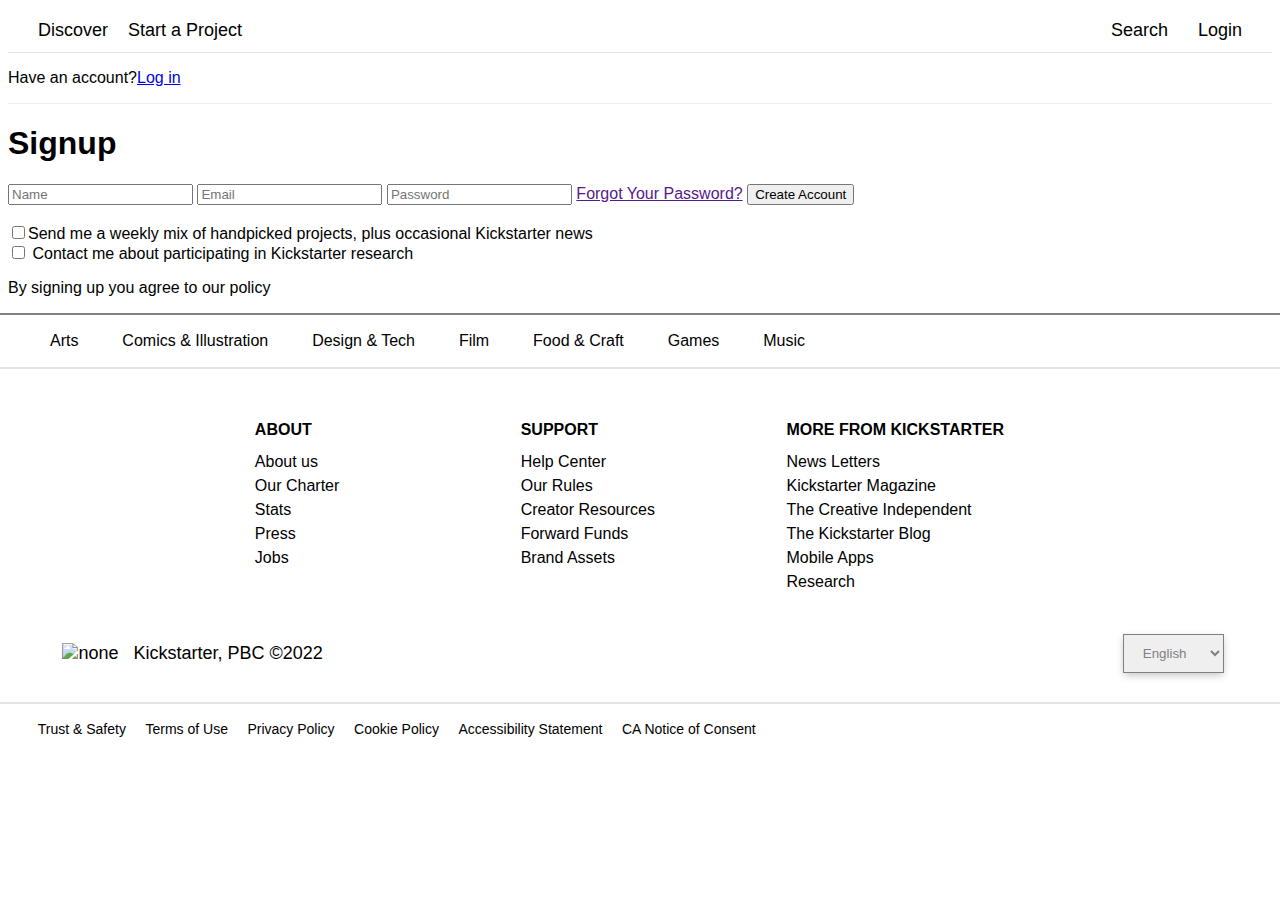
==== signup.html @ 2ec5717d "Day-4 Completed" ====
<!DOCTYPE html>
<html lang="en">
<head>
    <meta charset="UTF-8">
    <meta http-equiv="X-UA-Compatible" content="IE=edge">
    <meta name="viewport" content="width=device-width, initial-scale=1.0">
    <title>Sign up-Kickstarter</title>
    <link rel="stylesheet" href="Styles/navbar.css">
    <link rel="stylesheet" href="Styles/login.css">
    <script src="https://kit.fontawesome.com/24c494a6b6.js"
    crossorigin="anonymous"
  ></script>
</head>
<body>
    <div id="searchBox">
        <input type="text" placeholder="Type to Search...">
        <button id="exit"><i class="fa-solid fa-magnifying-glass"></i></button>
    </div>
    <section id="navbar">
        <div>
            <div>
                <a href="discover.html" id="dis">Discover</a>
                <a href="project.html">Start a Project</a>
            </div>
            <div>
                <a href="index.html"><img src="https://theme.zdassets.com/theme_assets/7902/7a63b03d352488898e3a870d14a103ddffe4b5fe.png" alt=""></a>
            </div>
            <div>
                <a id="searchButton">Search &nbsp;<i class="fa-solid fa-magnifying-glass"></i></a>
                <a href="login.html" id="acc"></a>
            </div>
        </div>
    </section>
    <section id="log">
        <div id="container">
            <p class="link">Have an account?<a href="login.html">Log in</a></p>
            <hr color="#eeeeee" size="1px">
            <h1>Signup</h1>
            <form>
                <input type="text" required placeholder="Name" id="name">
                <input type="email" required placeholder="Email" id="email">
                <input type="password" required placeholder="Password" id="pass">
                <a href="">Forgot Your Password?</a>
                <input type="submit" value="Create Account">
            </form>
            <br>
            <input type="checkbox"><p style="display:inline;color:black" >Send me a weekly mix of handpicked projects, plus occasional Kickstarter news</p>
            <br>
            <input type="checkbox"><p style="display:inline;color:black"> Contact me about participating in Kickstarter research</p>
            <br>
            <p class="link">By signing up you agree to our policy</p>
        </div>
    </section>
    <section id="footer">
        <div>
            <div>
                <a href="arts.html">Arts</a>
                <a href="comic.html">Comics & Illustration</a>
                <a href="design.html">Design & Tech</a>
                <a href="#">Film</a>
                <a href="#">Food & Craft</a>
                <a href="#">Games</a>
                <a href="#">Music</a>
            </div>
        </div>
        <div>
            <table>
                <thead>
                    <tr>
                        <th>ABOUT</th>
                        <th>SUPPORT</th>
                        <th>MORE FROM KICKSTARTER</th>
                    </tr>
                </thead>
                <tbody>
                    <tr>
                        <td>About us</td>
                        <td>Help Center</td>
                        <td>News Letters</td>  
                    </tr>
                    <tr>
                        <td>Our Charter</td>
                        <td>Our Rules</td>
                        <td>Kickstarter Magazine</td>  
                    </tr>
                    <tr>
                        <td>Stats</td>
                        <td>Creator Resources</td>
                        <td>The Creative Independent</td>  
                    </tr>
                    <tr>
                        <td>Press</td>
                        <td>Forward Funds</td>
                        <td>The Kickstarter Blog</td>  
                    </tr>
                    <tr>
                        <td>Jobs</td>
                        <td>Brand Assets</td>
                        <td>Mobile Apps</td>  
                    </tr>
                    <tr>
                        <td></td>
                        <td></td>
                        <td>Research</td>  
                    </tr>
                </tbody>
            </table>
            <div>
                <div>
                    <img src="https://encrypted-tbn0.gstatic.com/images?q=tbn:ANd9GcTNPGqcsUuXbHlHhBOSTHUQP31zKoJEBar5tA&usqp=CAU"  height="20px" alt="none">
                    <p>Kickstarter, PBC &#169;2022</p>
                </div>
                <div>
                    <a href="https://www.facebook.com/Kickstarter/"><i class="fa-brands fa-facebook"></i></a>
                    <a href="https://www.instagram.com/kickstarter/"><i class="fa-brands fa-instagram"></i></a>
                    <a href="https://twitter.com/kickstarter"><i class="fa-brands fa-twitter"></i></a>
                    <a href="https://twitter.com/kickstarter"><i class="fa-brands fa-youtube"></i></a>
                    <select id="lang">
                        <option value="eng">English</option>
                        <option value="deu">Deustch</option>
                        <option value="esp">Espanol</option>
                        <option value="fra">Fancais</option>
                        <option value="ita">Italino</option>
                    </select>
                </div>
            </div>
        </div>
        <div class="nav">
            <div>
                <a href="">Trust & Safety</a>
                <a href="">Terms of Use</a>
                <a href="">Privacy Policy</a>
                <a href="">Cookie Policy</a>
                <a href="">Accessibility Statement</a>
                <a href="">CA Notice of Consent</a>
            </div>
        </div>
    </section>
</body>
</html>
<script src="Scripts/signup.js"></script>
---- Styles/navbar.css ----
#navbar{
    margin:0;
    width:100%;
    padding:0;
}
@import url('http://fonts.cdnfonts.com/css/maison-neue');
body{
    font-family:Maison Neue Book,sans-serif;
}

#navbar>div{
    display:flex;
    justify-content: space-between;
    border-bottom:1px solid rgb(228, 228, 228);
    color:black;
    align-items:center;
    padding:0px 30px;
}
#acc>button{
    padding:10px;
    border:1px solid green;
    color:green;
    font-weight:bold;
    font-size:14px;
    background-color:white;
    margin-left:20px;
    border-radius:10px;
}
#acc>button:hover{
    background-color:#05ce78;
    color:white;
    border:0;
    transition:all 0.3s ease;
}
#navbar>div:first-child>div{
    display:flex;
    width:30%;
    gap:20px;
    align-items: center;
    cursor:pointer;
}
#navbar>div:first-child>div:last-of-type{
    justify-content: flex-end;
}

#navbar>div>div>a{
    color:rgb(179, 179, 179);
    font-size:16px;
    text-decoration: none;
}
#navbar>div:first-child a{
    color:black;
    font-size:18px;
}
#navbar>div:first-child a:hover{
    color:green;
}
#searchButton{
    border:0;
    background-color:white;
    font-size:18px;
    cursor:pointer;
}
#searchBox{
    visibility:hidden;
    width:100%;
    position:absolute;
    left:0;
    top:0;
    display:flex;
    padding:0px;
    align-items: center;
}
#searchBox input{
    width:100%;
    padding:18px 20px;
    border:2px solid grey;
    border-radius:30px;
    font-size:20px;
}
#searchBox input:focus{
    outline:1px solid grey;
}
#searchBox button{
    font-size:20px;
    background-color: white;
    padding:0px;
    border-radius:50%;
    border:0;
    cursor:pointer;
    position:relative;
    right:60px;
}
#navbar img{
    width:50%;
    padding:22px 0px;
    display: block;
    margin:auto;
}
#navbar>div:nth-child(2)>div{
    width:70%;
    margin:auto;
    padding:17px;
    display:flex;
    justify-content:space-around;
    align-items: center;
}
#navbar>div:nth-child(2) a:hover{
    text-decoration:underline 3px solid #05ce78;
}

#footer{
    margin: 0px -10px -10px -10px;
    font-size:16px;
    width:102%;
    padding:0;
}
#footer>div:first-child{
    align-items:center;
    padding:17px 30px;
    border-top:2px solid grey;
    border-bottom:2px solid rgb(228, 228, 228);
    
}
#footer>div:first-child>div{
    display:flex;
    width:65%;
    justify-content: space-around;
}
#footer>div:first-child a{
    color:black;
    text-decoration: none;    
}
#footer>div:first-child a:hover{
    color:green;
    text-decoration:underline;    
}
#footer>div:nth-child(2){
    width:90%;
    margin:auto;
    margin-bottom:20px;
}
#footer table{
    margin:auto;
    margin-top:40px;
}
#footer table th{
    width:30%;
    text-align:left;
    padding:10px;
}
#footer table td{
    text-align:left;
    padding:2px 10px;
}
#footer table td:hover{
    color:green;
    text-decoration:underline;
    cursor: pointer;
}
#footer table+div{
    margin-top:30px;
    display:flex;
    width:100%;
    justify-content: space-between;
}
#footer table+div>div{
    display:flex;
    align-items:center;
    gap:15px;
    font-size:18px;
}
#footer i{
    color:black
}
#footer i:hover{
    color:#05ce78;
    cursor:pointer;
}
#footer select{
    padding:10px 15px;
    margin-left:20px;
    color:grey;
    border:0px;
    outline:1px solid grey;
    box-shadow: rgba(0, 0, 0, 0.24) 0px 3px 8px;
}
#footer select:hover{
    border:1px solid black;
    cursor:pointer;
}
#footer>div:last-child{
    border-top:2px solid rgb(228, 228, 228);
    align-items:center;
    padding:17px 30px;
    font-size:14px;
}
#footer>div:last-child>div{
    display:flex;
    width:60%;
    justify-content: space-around;
}
#footer>div:last-child a{
    color:black;
    text-decoration: none;    
}
#footer>div:last-child a:hover{
    color:green;
    text-decoration:underline;    
}
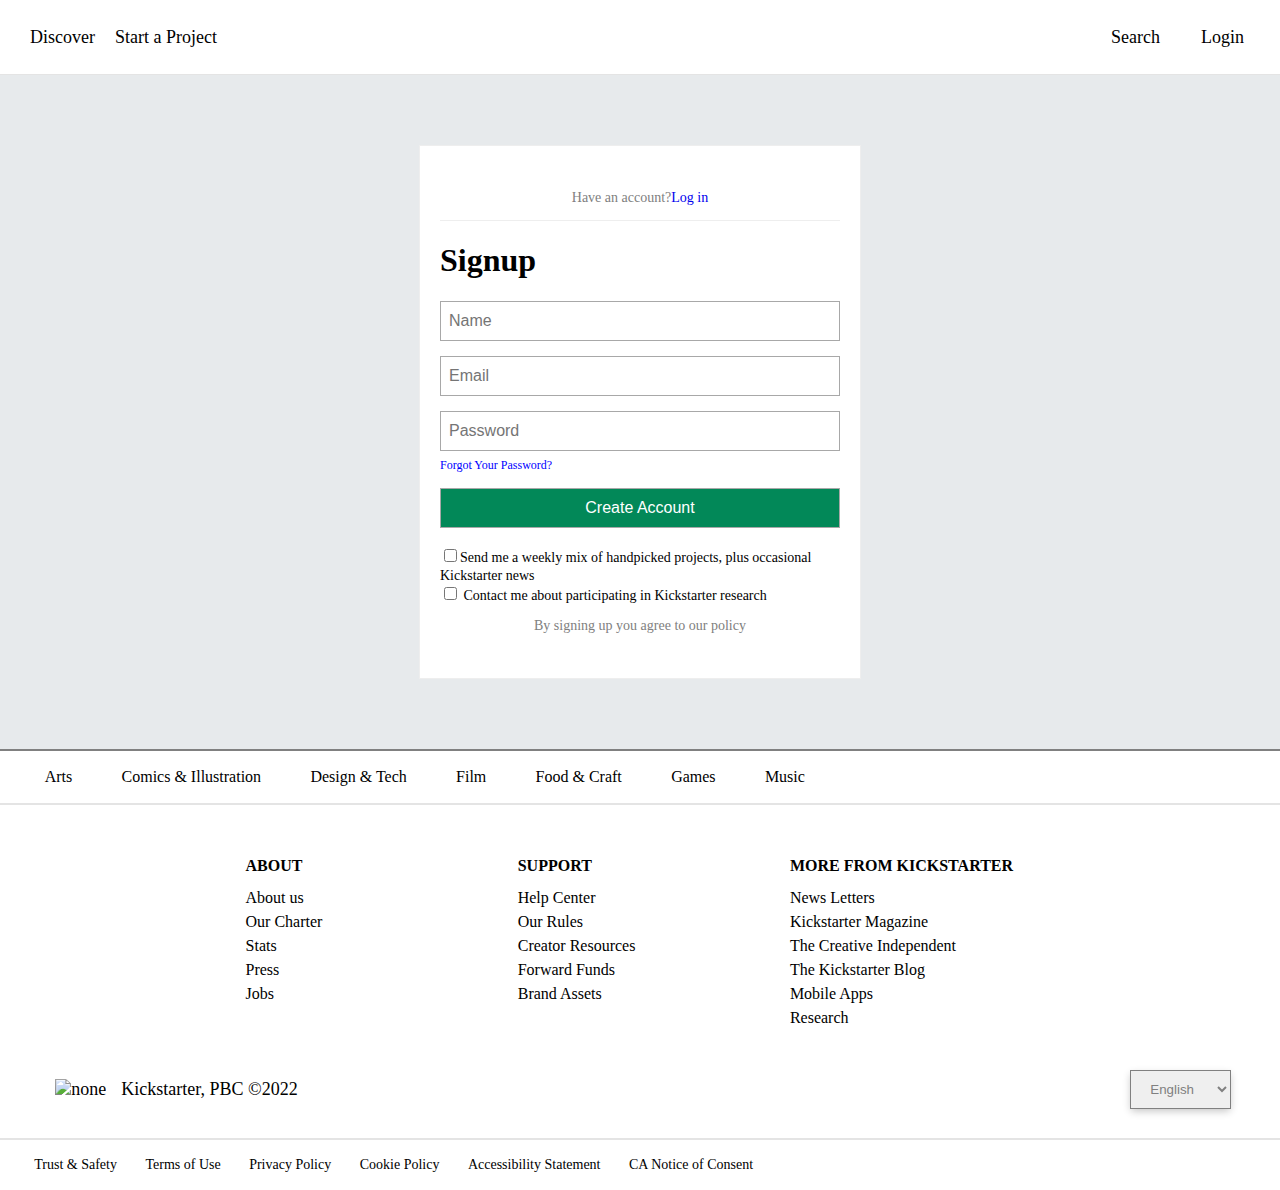
==== commit 4f03d737: "final commit" ====
--- a/signup.html
+++ b/signup.html
@@ -10,11 +10,12 @@
     <script src="https://kit.fontawesome.com/24c494a6b6.js"
     crossorigin="anonymous"
   ></script>
+  <link href="http://fonts.cdnfonts.com/css/maison-neue" rel="stylesheet">
 </head>
 <body>
     <div id="searchBox">
         <input type="text" placeholder="Type to Search...">
-        <button id="exit"><i class="fa-solid fa-magnifying-glass"></i></button>
+        <button id="exit">X</button>
     </div>
     <section id="navbar">
         <div>
@@ -26,8 +27,11 @@
                 <a href="index.html"><img src="https://theme.zdassets.com/theme_assets/7902/7a63b03d352488898e3a870d14a103ddffe4b5fe.png" alt=""></a>
             </div>
             <div>
-                <a id="searchButton">Search &nbsp;<i class="fa-solid fa-magnifying-glass"></i></a>
-                <a href="login.html" id="acc"></a>
+                <button id="searchButton">Search &nbsp;<i class="fa-solid fa-magnifying-glass"></i></button>
+                <button id="login">Login</button>
+                <div id="logoutbox">
+                    <button id="logout">Log out</button>
+                </div>
             </div>
         </div>
     </section>
@@ -37,6 +41,7 @@
             <hr color="#eeeeee" size="1px">
             <h1>Signup</h1>
             <form>
+                <div id="existingemail">Email is already taken.</div>
                 <input type="text" required placeholder="Name" id="name">
                 <input type="email" required placeholder="Email" id="email">
                 <input type="password" required placeholder="Password" id="pass">
--- a/Styles/navbar.css
+++ b/Styles/navbar.css
@@ -1,46 +1,34 @@
+
 #navbar{
     margin:0;
     width:100%;
     padding:0;
+    font-family:maison neue;
 }
 @import url('http://fonts.cdnfonts.com/css/maison-neue');
 body{
-    font-family:Maison Neue Book,sans-serif;
-}
-
-#navbar>div{
-    display:flex;
+    font-family:Maison Neue;
+}
+
+#navbar>div:first-child{
+    display:grid;
+    grid-template-columns: 30% 10% 30%;
+    gap:10px;
     justify-content: space-between;
     border-bottom:1px solid rgb(228, 228, 228);
     color:black;
     align-items:center;
     padding:0px 30px;
 }
-#acc>button{
-    padding:10px;
-    border:1px solid green;
-    color:green;
-    font-weight:bold;
-    font-size:14px;
-    background-color:white;
-    margin-left:20px;
-    border-radius:10px;
-}
-#acc>button:hover{
-    background-color:#05ce78;
-    color:white;
-    border:0;
-    transition:all 0.3s ease;
-}
+
 #navbar>div:first-child>div{
     display:flex;
-    width:30%;
     gap:20px;
     align-items: center;
     cursor:pointer;
 }
-#navbar>div:first-child>div:last-of-type{
-    justify-content: flex-end;
+#navbar>div:first-child>div:last-child{
+    justify-content:flex-end;
 }
 
 #navbar>div>div>a{
@@ -55,31 +43,38 @@
 #navbar>div:first-child a:hover{
     color:green;
 }
-#searchButton{
+#searchButton,#login{
     border:0;
     background-color:white;
     font-size:18px;
-    cursor:pointer;
+    font-family:maison neue;
+    cursor:pointer;
+}
+#searchButton:hover,#login:hover{
+    color:green;
 }
 #searchBox{
     visibility:hidden;
-    width:100%;
+    width:102%;
     position:absolute;
-    left:0;
-    top:0;
+    left:0px;
+    top:0px;
+    border:0px;
     display:flex;
     padding:0px;
     align-items: center;
 }
 #searchBox input{
     width:100%;
-    padding:18px 20px;
-    border:2px solid grey;
-    border-radius:30px;
+    padding:25px 20px;
+    border-radius:0px;
     font-size:20px;
+    outline:0px;
+    border:0px;
+    box-shadow: rgba(50, 50, 93, 0.25) 0px 13px 27px -5px, rgba(0, 0, 0, 0.3) 0px 8px 16px -8px;
 }
 #searchBox input:focus{
-    outline:1px solid grey;
+    outline:0;
 }
 #searchBox button{
     font-size:20px;
@@ -91,12 +86,40 @@
     position:relative;
     right:60px;
 }
+#logoutbox{
+    width:auto;
+    position:absolute;
+    top:80px;
+    display:none;
+    background-color:white;
+    border:1px solid #cccccc;
+    padding:20px 40px;
+}
+#logout{
+    background-color:rgb(255, 255, 255);
+    color:red;
+    border:1px solid red;
+    border-radius:5px;
+    font-size:18px;
+    font-family:maison neue;
+    padding:10px 15px;
+    cursor:pointer;
+}
+#logout:hover{
+    background-color:red;
+    color:white;
+    box-shadow: rgba(0, 0, 0, 0.25) 0px 14px 28px, rgba(0, 0, 0, 0.22) 0px 10px 10px;       
+    transition:all 0.5s ease;
+}
 #navbar img{
-    width:50%;
+    height:30px;
     padding:22px 0px;
     display: block;
     margin:auto;
 }
+#navbar>div:nth-child(2){
+    border-bottom:2px solid #eee;
+}
 #navbar>div:nth-child(2)>div{
     width:70%;
     margin:auto;
@@ -107,6 +130,7 @@
 }
 #navbar>div:nth-child(2) a:hover{
     text-decoration:underline 3px solid #05ce78;
+    translate: 7px;;
 }
 
 #footer{
@@ -143,6 +167,7 @@
 #footer table{
     margin:auto;
     margin-top:40px;
+    overflow:auto;
 }
 #footer table th{
     width:30%;
@@ -208,3 +233,37 @@
     color:green;
     text-decoration:underline;    
 }
+@media all and (min-width:200px) and (max-width:800px){
+    #navbar>div:first-child{
+        grid-template-columns: 40% 40%;
+    }
+    #navbar>div:first-child>div{
+        justify-content:center
+    }
+    #navbar>div:first-child>div:nth-child(2){
+        grid-row:1/2;
+        grid-column:span 2;
+    }
+    #navbar>div:nth-child(2)>div{
+        flex-direction:column;
+        gap:15px;
+    }
+    #footer>div:first-child>div{
+        flex-direction:column;
+        margin:auto;
+        text-align:center;
+        gap:15px;
+    }
+    #footer>div:last-child>div{
+        flex-direction:column;
+        gap:15px;
+        margin:auto;
+        text-align:center;
+    }
+    #logoutbox{
+        top:130px;
+    }
+    #footer table+div>div{
+        flex-direction:column;
+    }
+}
--- a/Styles/login.css
+++ b/Styles/login.css
@@ -0,0 +1,93 @@
+body{
+    margin:0;
+}
+#log{
+    background-color:rgb(231, 234, 236);
+    padding:70px;
+    margin:0px;
+}
+#wrongdetails{
+    height:100vh;
+    width:100%;
+    display:none;
+    position:fixed;
+    place-items: center;
+}
+#wrongdetails>div{
+    border-top:10px solid red;
+    padding:30px;
+    opacity:1;
+    background-color:white;
+    text-align:center;
+    border-radius:20px;
+    position:relative;
+    box-shadow: rgba(0, 0, 0, 0.16) 0px 3px 6px, rgba(0, 0, 0, 0.23) 0px 3px 6px;
+}
+#closedialog{
+    background-color:red;
+    border:0;
+    border-radius:50%;
+    font-size:20px;
+    color:white;;
+    position:absolute;
+    top:0;
+    left:10px;
+}
+#container{
+    width:400px;
+    margin:auto;
+    background-color:white;
+    border:1px solid #eeeeee;
+    padding:30px 20px;
+}
+#container>form{
+    display:flex;
+    flex-direction:column;
+    font-size:18px;
+    gap:15px;
+}
+#container>form>a{
+    color:blue;
+    text-decoration:none;
+    font-size:12px;
+    margin-top:-8px;
+}
+#container>form input{
+    padding:10px 8px;
+    font-size:16px;
+    border:1px solid rgb(168, 168, 168);
+    cursor:default;
+}
+input:focus{
+    outline:1px solid green;
+}
+form>input[type='submit']{
+    background-color:#028858;
+    color:white;
+    border:0px;
+    cursor:pointer;
+
+}
+#container>p{
+    color:grey;
+    font-size:14px;
+}
+#container>.link{
+    text-align:center;
+}
+#container p>a{
+    text-decoration:none;
+}
+#existingemail{
+    color:white;
+    padding:10px 2px;
+    width:100%;
+    display:none;
+    background-color:red;
+}
+@media all and (min-width:200px) and (max-width:600px)
+{
+    #container{
+        width:90%;
+    }
+}